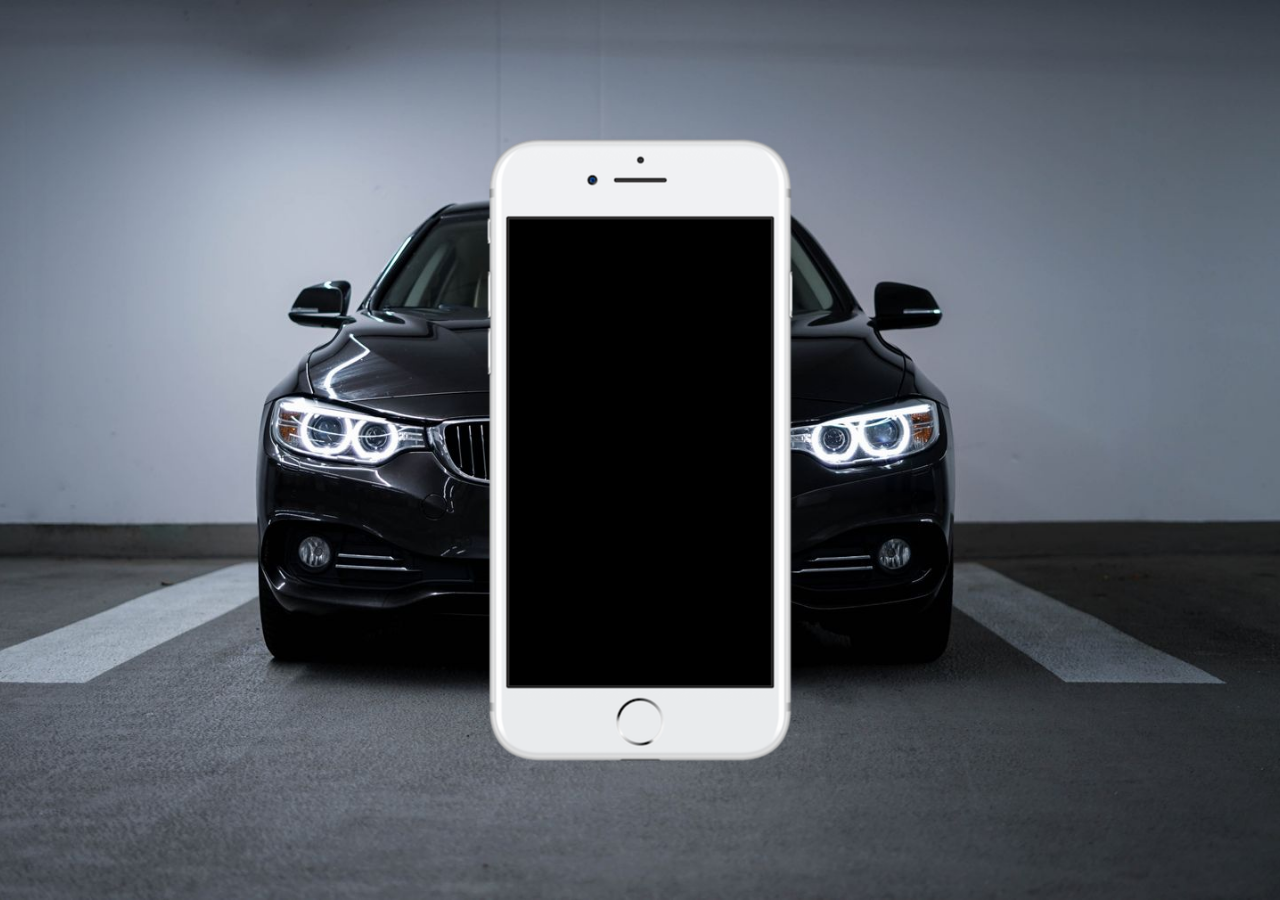
==== index.html @ e19f9dfa "Atualizei" ====
<!DOCTYPE html>
<html lang="pt-br">
<head>
    <meta charset="UTF-8">
    <meta name="viewport" content="width=device-width, initial-scale=1.0">
    <title>Projeto-Digital</title>
    <link rel="shortcut icon" href="favicon.ico" type="image/x-icon">
    <link rel="stylesheet" href="estilo/style.css">
</head>
<body>
   <main>
    <section id="telefone">

    </section>
    <section id="redes-sociais">

    </section>

   </main>
    
</body>
</html>
---- estilo/style.css ----
@charset "UTF-8";

*{

    margin: 0px;
    padding: 0px;
    font-family: Arial, Helvetica, sans-serif;
}


html, body{
    height: 100vh;
    width: 100vw;
    background-color: black;
}

body{
    background: url(../imagem/fundo-bmw.jpg) no-repeat;
      
    background-size: cover;
   background-position: center; 
   background-attachment: fixed;
 
}

main{
    position: relative;
    height: 100vh;

   
}


section#telefone{
    position: absolute;
    top: 50%;
    left: 50%;
    transform: translate(-50%, -50%);
   
    height: 627px;
    width: 311px;
    background:  url(../imagem/frame-iphone.png) no-repeat ;

}
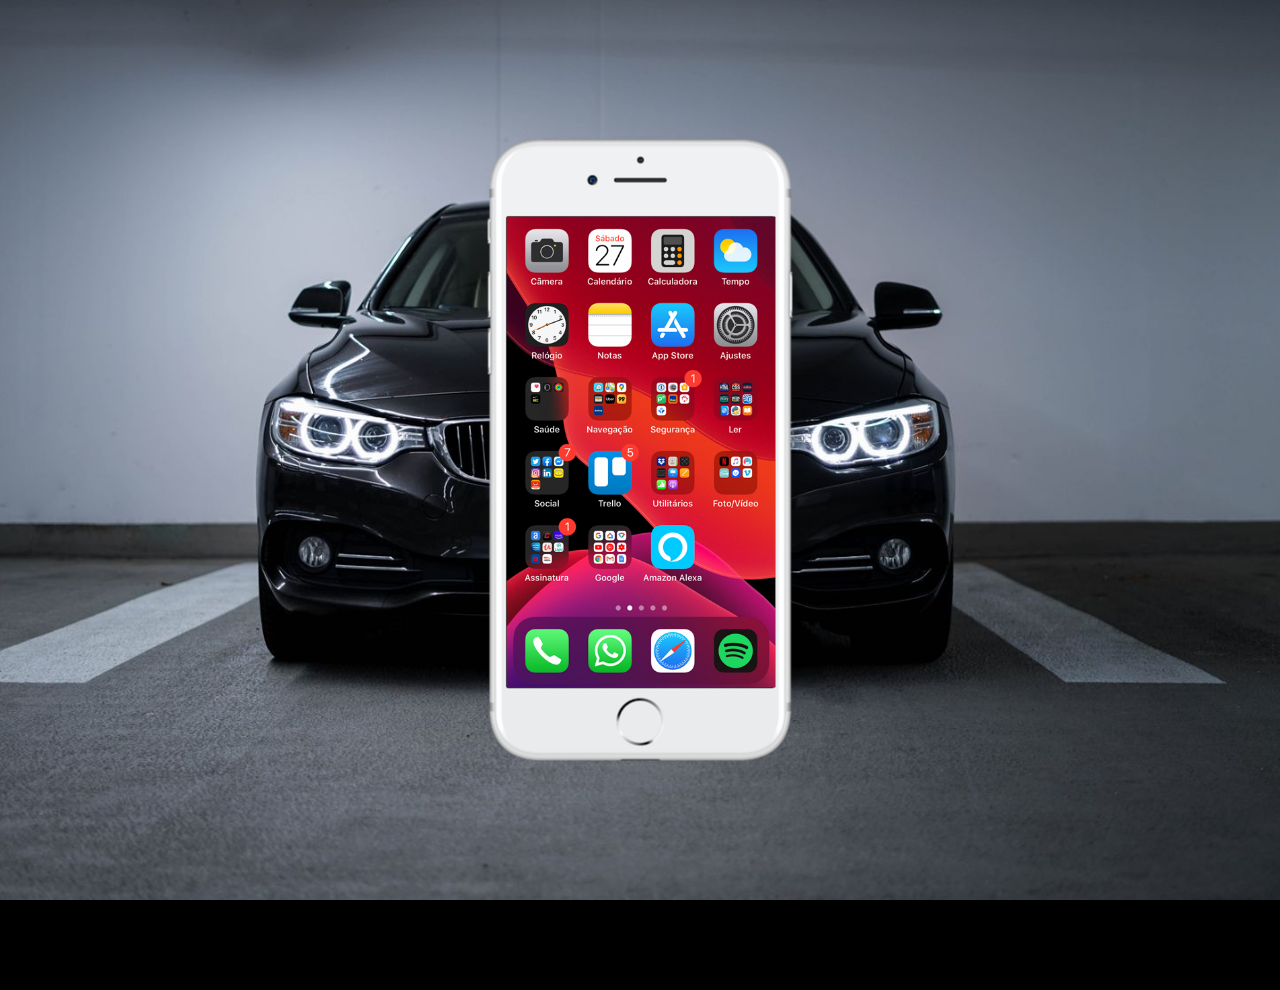
==== commit e3fea45a: "atualizei" ====
--- a/index.html
+++ b/index.html
@@ -10,11 +10,12 @@
 <body>
    <main>
     <section id="telefone">
+        <iframe src="home.html" name="tela" id="tela" frameborder="0"></iframe>
 
     </section>
     <section id="redes-sociais">
 
-    </section>
+    </section> 
 
    </main>
     
--- a/estilo/style.css
+++ b/estilo/style.css
@@ -9,7 +9,7 @@
 
 
 html, body{
-    height: 100vh;
+    height: 110vh;
     width: 100vw;
     background-color: black;
 }
@@ -41,4 +41,13 @@
     width: 311px;
     background:  url(../imagem/frame-iphone.png) no-repeat ;
 
+}
+
+
+iframe#tela{
+    position: relative;
+    top: 80px;
+    left: 22px;
+    width: 269px;
+    height: 471px;
 }
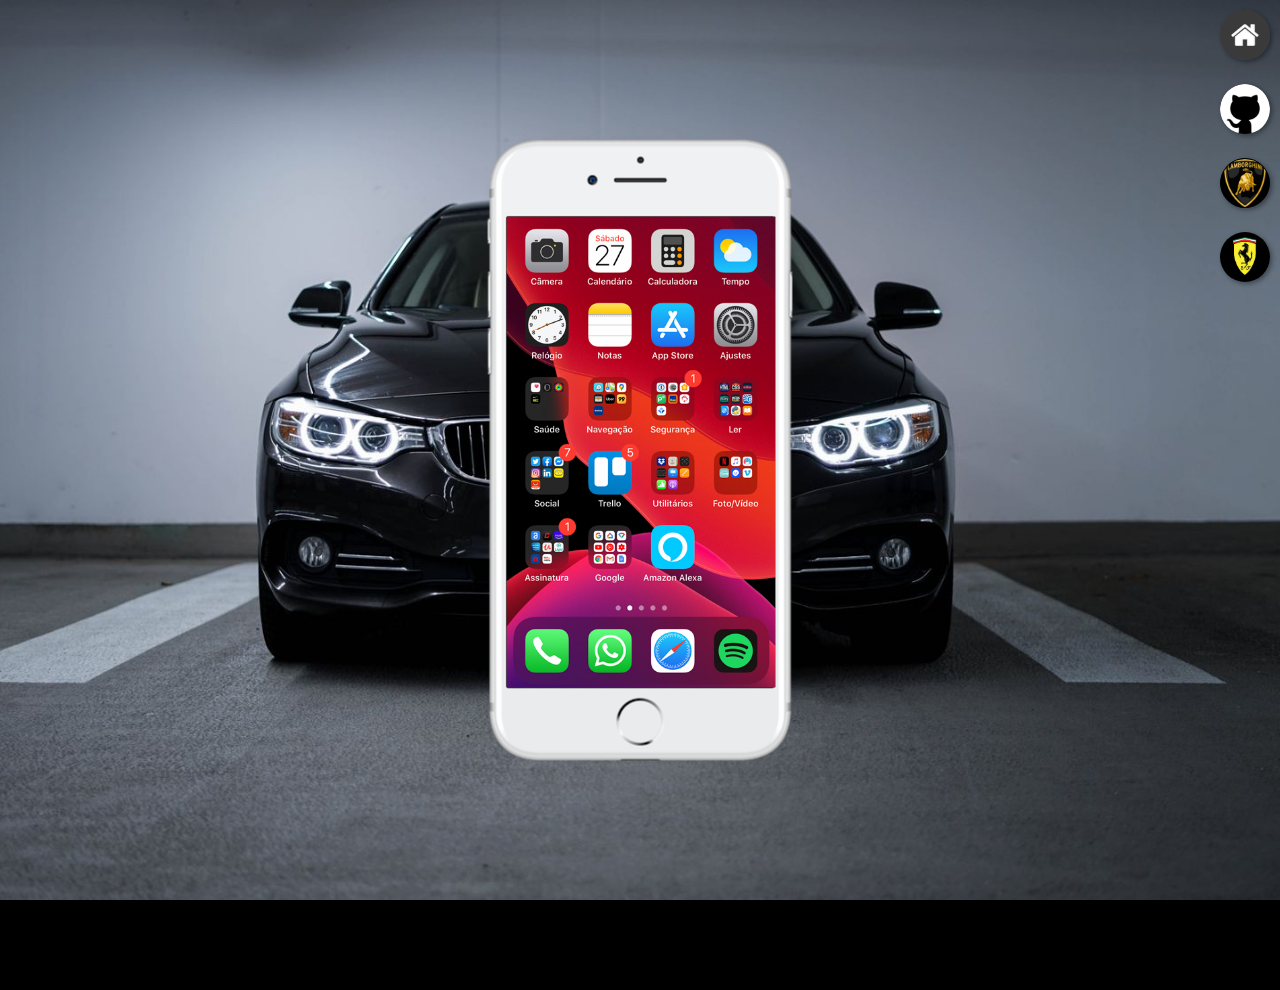
==== commit 841ee0d5: "Atualizei" ====
--- a/index.html
+++ b/index.html
@@ -10,10 +10,19 @@
 <body>
    <main>
     <section id="telefone">
-        <iframe src="home.html" name="tela" id="tela" frameborder="0"></iframe>
+        <iframe src="home.html" name="tela" id="tela" frameborder="0">
+            Seu navegador não é compatível com isso.
+        </iframe>
 
     </section>
     <section id="redes-sociais">
+        <a href="#" target="tela"><img src="imagem/logo-home.jpg" alt="Home"></a><br>
+       
+        <a href="#" target="tela"><img src="imagem/GitHub_Invertocat_White.png" alt="GitHub"></a><br>
+        
+        <a href="#" target="tela"><img class="logo-projeto" id="lamborghini" src="imagem/android-chrome-512x512.png" alt="lamborghini"></a><br>
+          
+        <a href="#" target="tela"><img  class="logo-projeto" src="imagem/simbolo ferrari.jpg" alt="Ferrari"></a>
 
     </section> 
 
--- a/estilo/style.css
+++ b/estilo/style.css
@@ -50,4 +50,38 @@
     left: 22px;
     width: 269px;
     height: 471px;
+}
+
+
+
+
+
+
+#lamborghini{
+    border: 1px solid black;
+    border-radius: 8px;
+    background-color: black;
+
+}
+section#redes-sociais{
+    text-align: right;
+}
+
+
+section#redes-sociais img{
+    width:50px ;
+     height: 50px ;
+    margin: 10px;
+    border-radius: 50%;
+   box-shadow: 2px 2px 5px rgba(0, 0, 0, 0.400);
+   box-sizing: border-box;
+}
+
+section#redes-sociais img:hover{
+    border: 2px solid rgba(255, 255, 255, 0.637);
+    transform: translate(-3px, -3px);
+    box-shadow: 5px 5px 10px rgba(0, 0, 0, 0.623);
+    transition: .5, border 1s;
+
+
 }
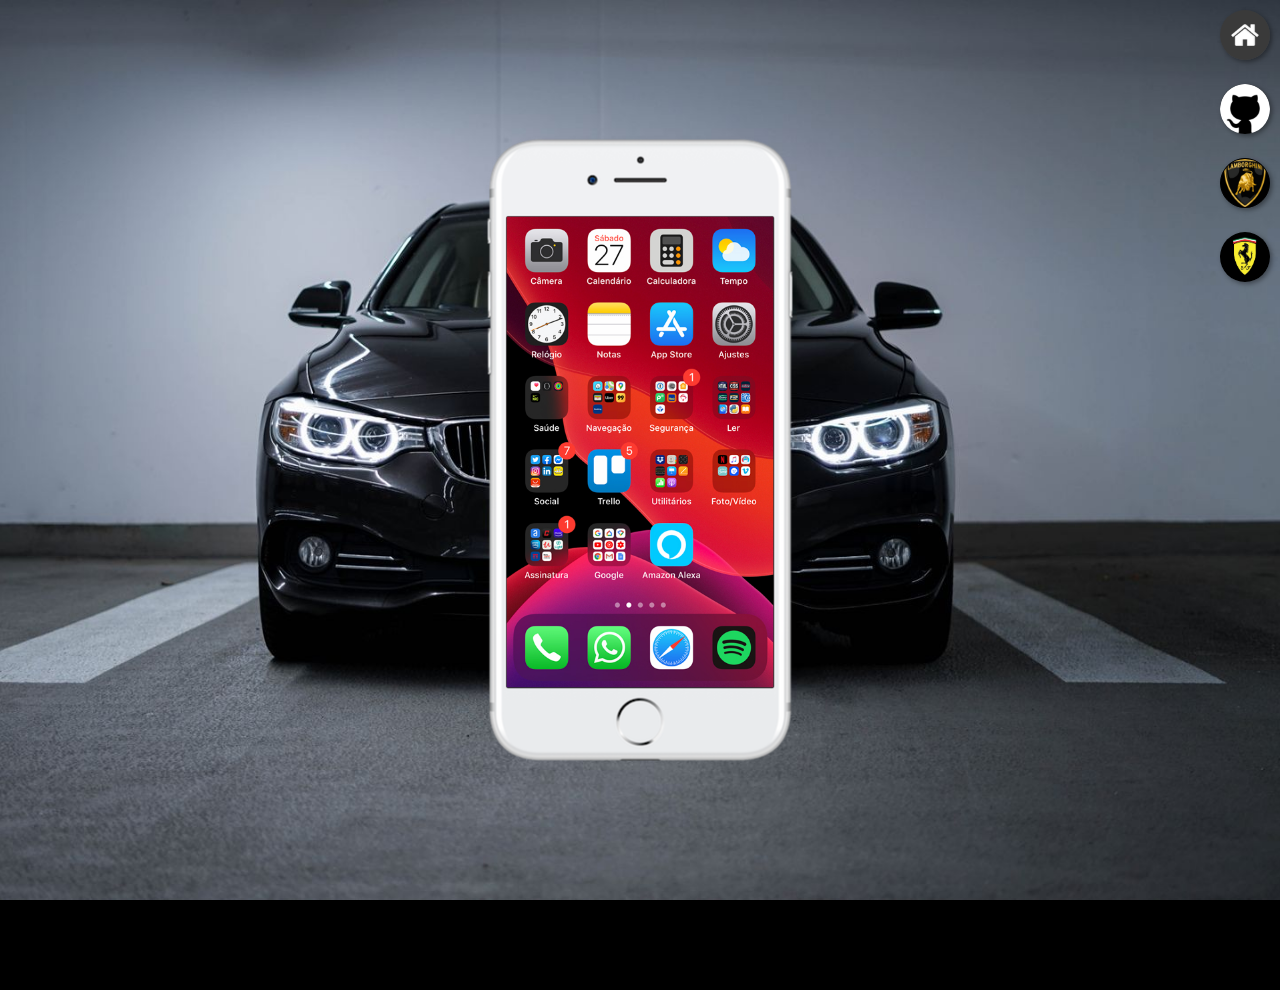
==== commit 5c320213: "Atualizei" ====
--- a/index.html
+++ b/index.html
@@ -16,13 +16,13 @@
 
     </section>
     <section id="redes-sociais">
-        <a href="#" target="tela"><img src="imagem/logo-home.jpg" alt="Home"></a><br>
+        <a href="home.html" target="tela"><img src="imagem/logo-home.jpg" alt="Home"></a><br>
        
-        <a href="#" target="tela"><img src="imagem/GitHub_Invertocat_White.png" alt="GitHub"></a><br>
+        <a href="GitHub.html" target="tela"><img src="imagem/GitHub_Invertocat_White.png" alt="GitHub"></a><br>
         
-        <a href="#" target="tela"><img class="logo-projeto" id="lamborghini" src="imagem/android-chrome-512x512.png" alt="lamborghini"></a><br>
+        <a href="lamborghini.html" target="tela"><img class="logo-projeto" id="lamborghini" src="imagem/android-chrome-512x512.png" alt="lamborghini"></a><br>
           
-        <a href="#" target="tela"><img  class="logo-projeto" src="imagem/simbolo ferrari.jpg" alt="Ferrari"></a>
+        <a href="ferrari.html" target="tela"><img  class="logo-projeto" src="imagem/simbolo ferrari.jpg" alt="Ferrari"></a>
 
     </section> 
 
--- a/estilo/style.css
+++ b/estilo/style.css
@@ -48,7 +48,7 @@
     position: relative;
     top: 80px;
     left: 22px;
-    width: 269px;
+    width: 267px;
     height: 471px;
 }
 
